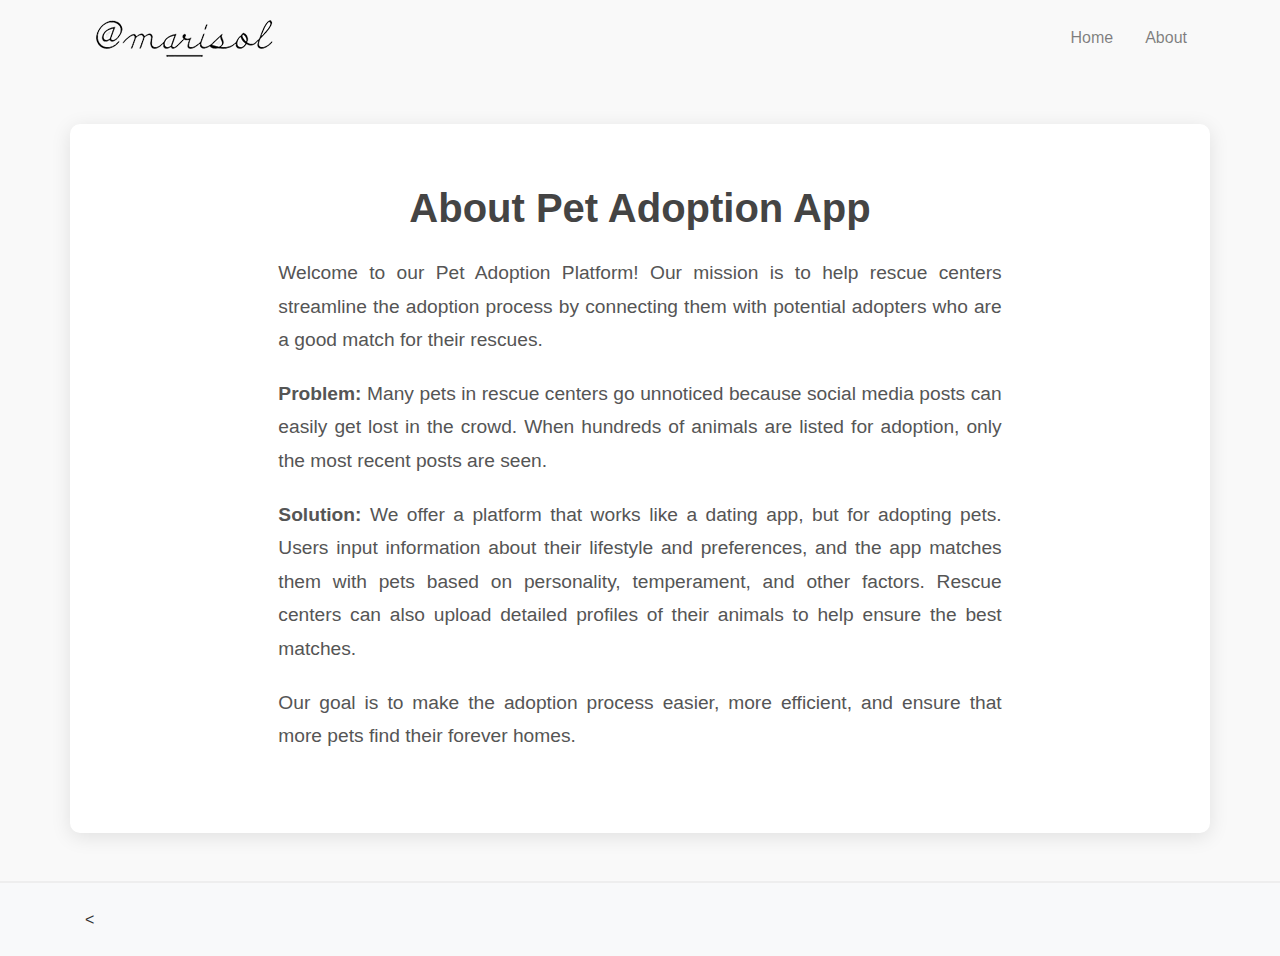
==== about.html @ e732d939 "first" ====
<!doctype html>
<html lang="en">
  <head>
    <!-- Required meta tags -->
    <meta charset="utf-8">
    <meta name="viewport" content="width=device-width, initial-scale=1, shrink-to-fit=no">

    <!-- Bootstrap CSS -->
    <link rel="stylesheet" href="https://stackpath.bootstrapcdn.com/bootstrap/4.1.3/css/bootstrap.min.css">
    <link rel="stylesheet" href="https://use.fontawesome.com/releases/v5.4.1/css/all.css">

    <link rel="stylesheet" type="text/css" href="./about.css">

    <title>About | Pet Adoption App</title>
  </head>
  <body>

    <!-- Header -->
    <div class="container-fluid" id="header">
      <nav class="navbar navbar-expand-md navbar-light">
        <div class="container">
          <button class="navbar-toggler" type="button" data-toggle="collapse" data-target="#navbarTogglerDemo03" aria-controls="navbarTogglerDemo03" aria-expanded="false" aria-label="Toggle navigation">
            <span class="navbar-toggler-icon"></span>
          </button>
          <a class="navbar-brand" href="#"><img src="./img/logo.png"></a>

          <div class="collapse navbar-collapse justify-content-end" id="navbarTogglerDemo03">
            <ul class="navbar-nav">
              <li class="nav-item">
                <a class="nav-link" href="index.html">Home</a>
              </li>
              <li class="nav-item">
                <a class="nav-link" href="#"></a>
              </li>
              <li class="nav-item">
                <a class="nav-link" href="about.html">About</a>
              </li>
            </ul>
          </div>
        </div>
      </nav>
    </div>
    
    <!-- About Section -->
    <div class="container mt-5" id="about-section">
      <h1 class="text-center mb-4">About Pet Adoption App</h1>
      <div class="row justify-content-center">
        <div class="col-lg-8">
          <p>
            Welcome to our Pet Adoption Platform! Our mission is to help rescue centers streamline the adoption process by connecting them with potential adopters who are a good match for their rescues. 
          </p>
          <p>
            <strong>Problem:</strong> Many pets in rescue centers go unnoticed because social media posts can easily get lost in the crowd. When hundreds of animals are listed for adoption, only the most recent posts are seen.
          </p>
          <p>
            <strong>Solution:</strong> We offer a platform that works like a dating app, but for adopting pets. Users input information about their lifestyle and preferences, and the app matches them with pets based on personality, temperament, and other factors. Rescue centers can also upload detailed profiles of their animals to help ensure the best matches.
          </p>
          <p>
            Our goal is to make the adoption process easier, more efficient, and ensure that more pets find their forever homes.
          </p>
        </div>
      </div>
    </div>

    <!-- Footer -->
    <footer class="container-fluid mt-5 p-4">
      <div class="container">
        <
---- about.css ----
/* General page styles */
body {
	font-family: 'Arial', sans-serif;
	line-height: 1.6;
	color: #333;
	background-color: #f9f9f9;
	margin: 0;
	padding: 0;
  }
  
  h1, h2 {
	font-weight: 700;
	color: #444;
  }
  
  p {
	font-size: 1.15rem;
	color: #666;
  }
  
  /* About section styles */
  #about-section {
	background-color: #ffffff;
	padding: 60px 20px;
	border-radius: 10px;
	box-shadow: 0 4px 20px rgba(0, 0, 0, 0.1);
	margin-bottom: 40px;
  }
  
  #about-section h1 {
	font-size: 2.5rem;
	color: #444;
	text-align: center;
	margin-bottom: 20px;
  }
  
  #about-section p {
	font-size: 1.2rem;
	line-height: 1.75;
	color: #555;
	margin-bottom: 20px;
	text-align: justify;
  }
  
  /* Footer styles */
  footer {
	background-color: #f8f9fa;
	padding: 40px 0;
	border-top: 2px solid #eee;
  }
  
  footer img {
	max-width: 120px;
  }
  
  footer ul.nav {
	padding: 0;
  }
  
  footer ul.nav .nav-item .nav-link {
	color: #555;
	font-size: 1.1rem;
	margin: 0 10px;
	transition: color 0.3s ease;
  }
  
  footer ul.nav .nav-link:hover {
	color: #007bff;
  }
  
  footer .nav .btn-light {
	background-color: #98DED9;
	border: none;
	font-size: 1.25rem;
	margin-left: 5px;
  }
  
  footer .nav .btn-light i {
	font-size: 1.25rem;
  }
  
  footer .nav .btn-light:hover {
	background-color: #86c7c1;
  }
  
  footer .copyright {
	text-align: center;
	margin-top: 20px;
	font-size: 0.9rem;
	color: #999;
  }
  
  /* Media Queries */
  @media (max-width: 768px) {
	#about-section {
	  padding: 40px 15px;
	}
  
	#about-section h1 {
	  font-size: 2rem;
	}
  
	#about-section p {
	  font-size: 1.1rem;
	}
  
	footer .nav .nav-link {
	  font-size: 1rem;
	}
  }
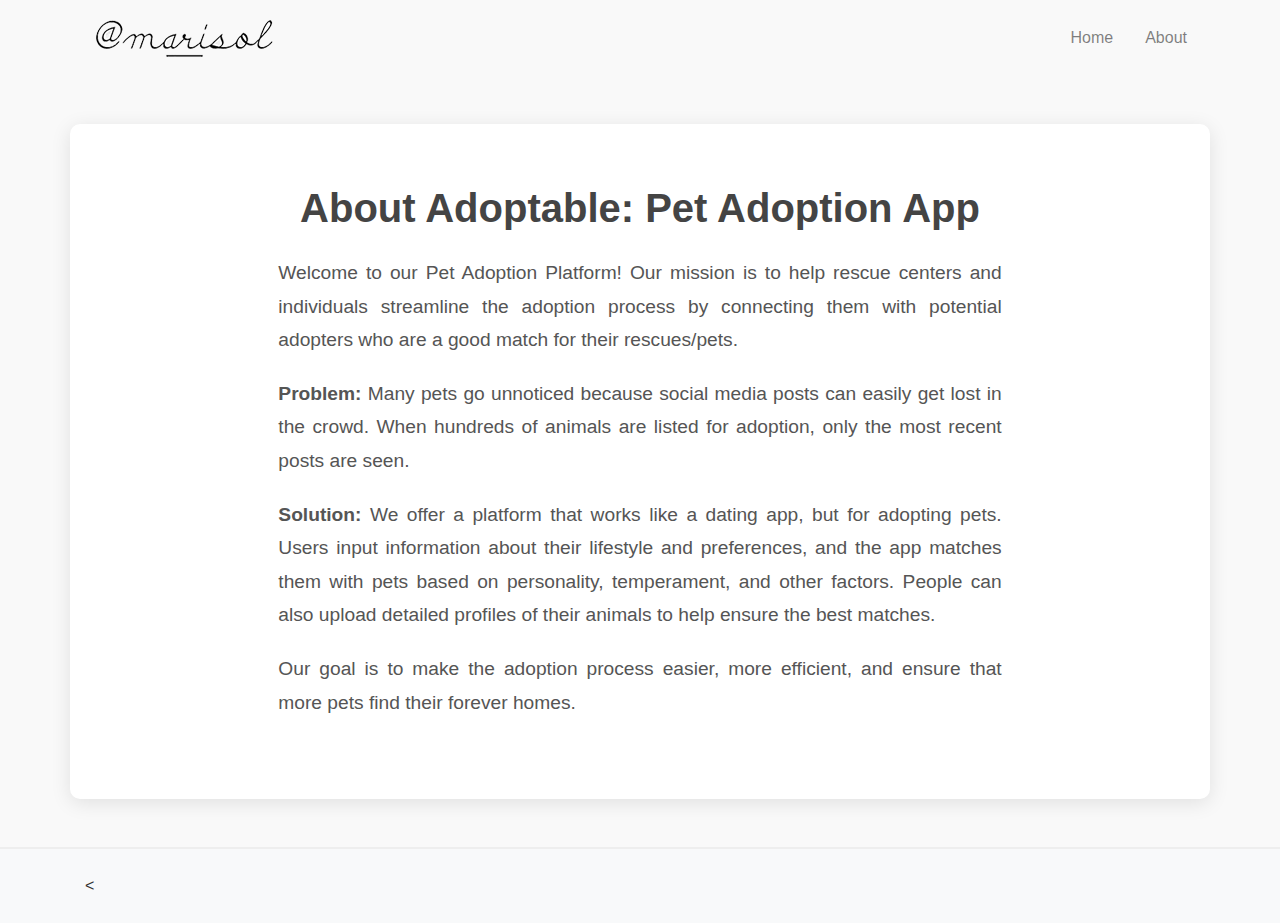
==== commit abe8d50d: "update vpc blog" ====
--- a/about.html
+++ b/about.html
@@ -22,7 +22,7 @@
           <button class="navbar-toggler" type="button" data-toggle="collapse" data-target="#navbarTogglerDemo03" aria-controls="navbarTogglerDemo03" aria-expanded="false" aria-label="Toggle navigation">
             <span class="navbar-toggler-icon"></span>
           </button>
-          <a class="navbar-brand" href="#"><img src="./img/logo.png"></a>
+          <a class="navbar-brand" href="index.html"><img src="./img/logo.png"></a>
 
           <div class="collapse navbar-collapse justify-content-end" id="navbarTogglerDemo03">
             <ul class="navbar-nav">
@@ -43,17 +43,17 @@
     
     <!-- About Section -->
     <div class="container mt-5" id="about-section">
-      <h1 class="text-center mb-4">About Pet Adoption App</h1>
+      <h1 class="text-center mb-4">About Adoptable: Pet Adoption App</h1>
       <div class="row justify-content-center">
         <div class="col-lg-8">
           <p>
-            Welcome to our Pet Adoption Platform! Our mission is to help rescue centers streamline the adoption process by connecting them with potential adopters who are a good match for their rescues. 
+            Welcome to our Pet Adoption Platform! Our mission is to help rescue centers and individuals streamline the adoption process by connecting them with potential adopters who are a good match for their rescues/pets. 
           </p>
           <p>
-            <strong>Problem:</strong> Many pets in rescue centers go unnoticed because social media posts can easily get lost in the crowd. When hundreds of animals are listed for adoption, only the most recent posts are seen.
+            <strong>Problem:</strong> Many pets go unnoticed because social media posts can easily get lost in the crowd. When hundreds of animals are listed for adoption, only the most recent posts are seen.
           </p>
           <p>
-            <strong>Solution:</strong> We offer a platform that works like a dating app, but for adopting pets. Users input information about their lifestyle and preferences, and the app matches them with pets based on personality, temperament, and other factors. Rescue centers can also upload detailed profiles of their animals to help ensure the best matches.
+            <strong>Solution:</strong> We offer a platform that works like a dating app, but for adopting pets. Users input information about their lifestyle and preferences, and the app matches them with pets based on personality, temperament, and other factors. People can also upload detailed profiles of their animals to help ensure the best matches.
           </p>
           <p>
             Our goal is to make the adoption process easier, more efficient, and ensure that more pets find their forever homes.
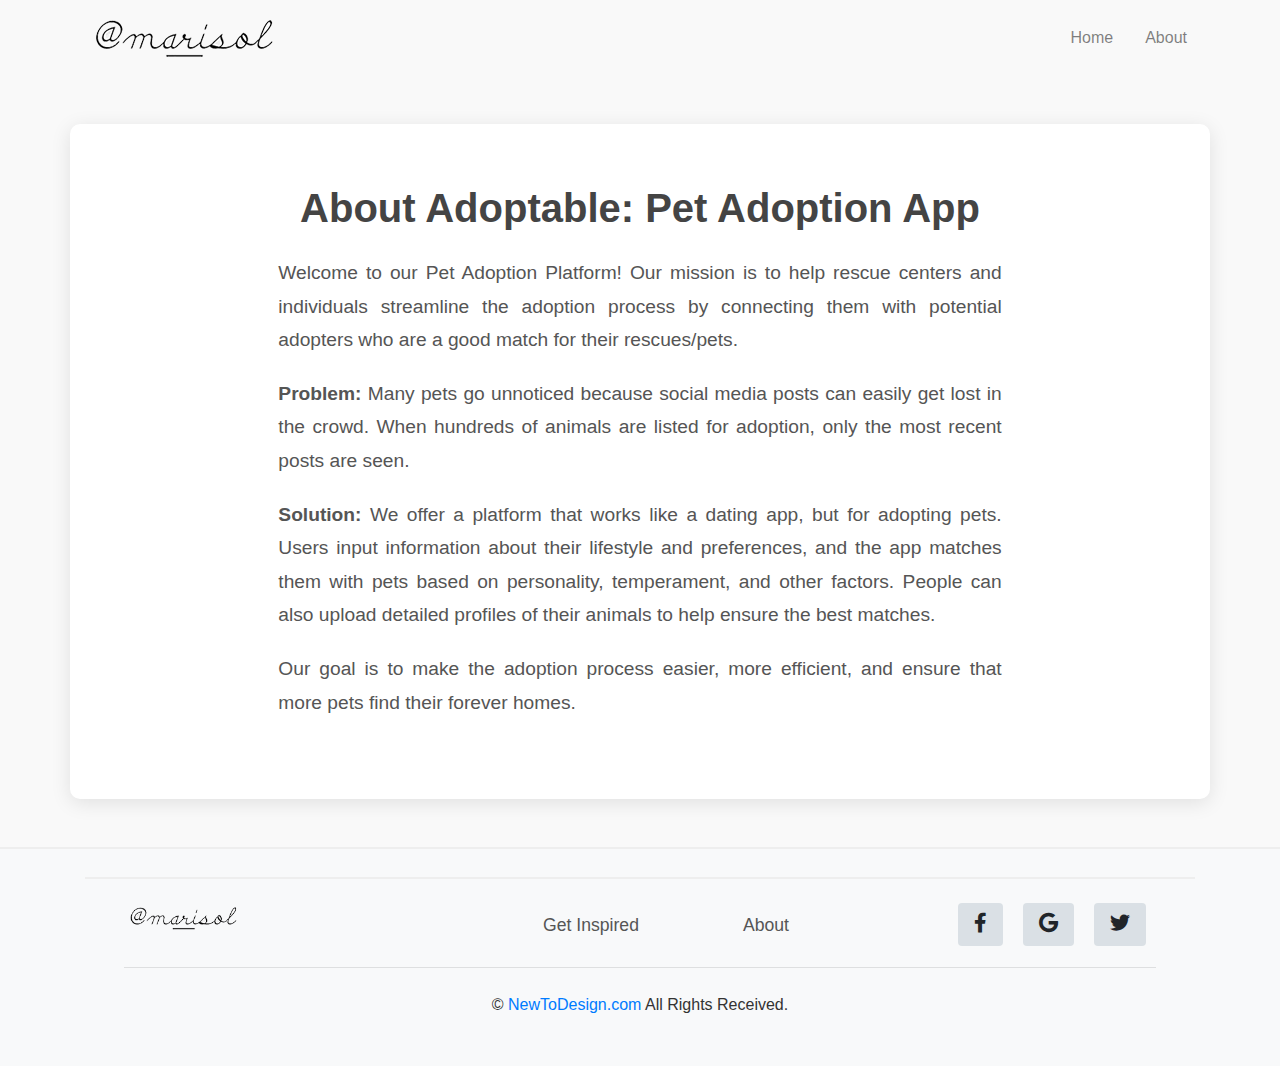
==== commit 81f70fd2: "added blog 2" ====
--- a/about.html
+++ b/about.html
@@ -65,4 +65,68 @@
     <!-- Footer -->
     <footer class="container-fluid mt-5 p-4">
       <div class="container">
-        <
+        
+
+<!-- Footer section  -->
+
+<footer class="container-fluid mt-1 p-4">
+	<div class="container ">
+		<div class="row pb-1"> 
+		<!-- Footer logo -->
+		<div class="col-lg-3 col-md-12"><img src="./img/logo.png"></div>
+
+		<!-- footer links -->
+		<div class="col-lg-6 col-md-12">
+			<ul class="nav justify-content-center">
+			  <li class="nav-item">
+			    <a class="nav-link active" href="#"></a>
+			  </li>
+			  <li class="nav-item">
+			    <a class="nav-link" href="#">Get Inspired</a>
+			  </li>
+			  <li class="nav-item">
+			    <a class="nav-link" href="#"></a>
+			  </li>			  
+			  <li class="nav-item">
+			    <a class="nav-link" href="about.html">About</a>
+			  </li>
+			</ul>
+		</div>
+
+		<!-- footer social links -->
+		<div class="col-lg-3 col-md-12">
+			<ul class="nav justify-content-end">
+			  <li class="nav-item">
+			    <a class="nav-link active btn btn-light" href="#"><i class="fab fa-facebook-f"></i></a>
+			  </li>
+			  <li class="nav-item">
+			    <a class="nav-link active btn btn-light" href="#"><i class="fab fa-google"></i></a>
+			  </li>
+			  <li class="nav-item">
+			    <a class="nav-link active btn btn-light" href="#"><i class="fab fa-twitter"></i></a>
+			  </li>
+			</ul>
+
+		</div>
+
+		<hr>
+		</div>
+		<hr>
+
+		<!-- copyright text -->
+		<div class="row pt-2">
+			<div class="col-lg-12 text-center">
+				<span>&copy <a href="">NewToDesign.com</a> All Rights Received.</span>
+			</div>
+		</div>
+	</div>
+</footer>
+
+
+    <!-- Optional JavaScript -->
+    <!-- jQuery first, then Popper.js, then Bootstrap JS -->
+    <script src="https://code.jquery.com/jquery-3.3.1.slim.min.js" integrity="sha384-q8i/X+965DzO0rT7abK41JStQIAqVgRVzpbzo5smXKp4YfRvH+8abtTE1Pi6jizo" crossorigin="anonymous"></script>
+    <script src="https://cdnjs.cloudflare.com/ajax/libs/popper.js/1.14.3/umd/popper.min.js" integrity="sha384-ZMP7rVo3mIykV+2+9J3UJ46jBk0WLaUAdn689aCwoqbBJiSnjAK/l8WvCWPIPm49" crossorigin="anonymous"></script>
+    <script src="https://stackpath.bootstrapcdn.com/bootstrap/4.1.3/js/bootstrap.min.js" integrity="sha384-ChfqqxuZUCnJSK3+MXmPNIyE6ZbWh2IMqE241rYiqJxyMiZ6OW/JmZQ5stwEULTy" crossorigin="anonymous"></script>
+  </body>
+</html>